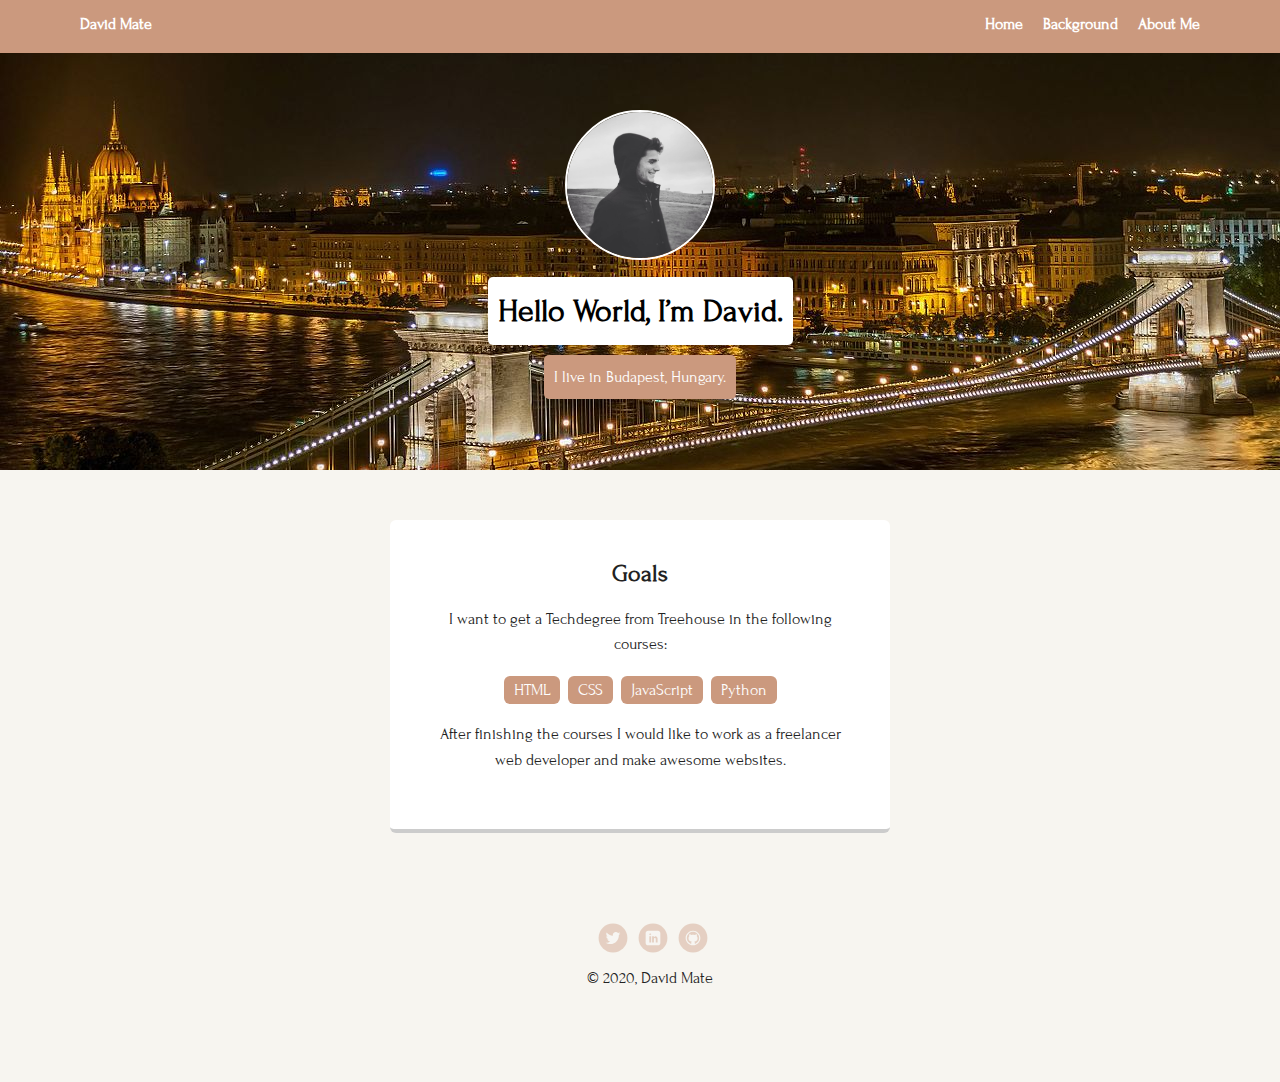
==== index.html @ 6dd5c70e "Added project files" ====
<!doctype html>
<html lang="en">
<head>
  <meta charset="utf-8">
  <title>David Mate's Profile</title>
  <meta name="viewport" content="width=device-width, initial-scale=1.0">
  <link rel="stylesheet" href="styles.css">
  <link href="https://fonts.googleapis.com/css?family=Forum:400,300,500,700,900" rel="stylesheet">
</head>
  <body>

    <div class="main-nav">
        <ul class="nav">
          <li class="name">David Mate</li>
          <li><a href="index.html">Home</a></li>
          <li><a href="pages/background.html">Background</a></li>
          <li><a href="pages/about.html">About Me</a></li>
        </ul>
    </div>

    <header>
      <img src="images/me.jpg" alt="Picture of David Mate" class="profile-image">
      <h1 class="tag name">Hello World, I’m David.</h1>
      <p class="tag location">I live in Budapest, Hungary.</p>
    </header>

    <main class="flex">
      <div class="card">
        <h2>Goals</h2>
        <p>I want to get a Techdegree from Treehouse in the following courses:</p>
        <ul class="skills">
          <li>HTML</li>
          <li>CSS</li>
          <li>JavaScript</li>
          <li>Python</li>
        </ul>
        <p>After finishing the courses I would like to work as a freelancer web developer and make awesome websites.</p>
      </div>
    </main>

    <footer>
      <ul>
        <li><a href="https://www.twitter.com" target="_blank" class="social twitter">Twitter</a></li>
        <li><a href="https://www.linkedin.com" target="_blank" class="social linkedin">LinkedIn</a></li>
        <li><a href="https://github.com/daveszdev" target="_blank" class="social github">Github</a></li>
      </ul>
      <p class="copyright">&copy; 2020, David Mate</p>
    </footer>
  </body>
  </html>
---- styles.css ----
/* Global Layout Set-up */
* {
  box-sizing: border-box;
}

body {
  margin: 0;
  padding: 0;
  text-align: center;
  font-family: 'Forum', sans-serif;
  color: #222;
  background: #f7f5f0;
}
/* Link Styles */

a {
  text-decoration: none;
  color: white;
}
a:hover {
  color: #6633ff;
}

.site {
  color: #cb997e;
}
/* Section Styles */

.main-nav {
  width: 100%;
  background: #cb997e;
  min-height: 30px;
  padding: 10px;
  position: fixed;
  text-align: center;
  }
.nav {
  display: flex;
  justify-content: space-around;
  font-weight: 700;
  list-style-type: none;
  margin: 0 auto;
  padding: 0;
}

.nav .name {
    display: block;
    margin-right: auto;
    color: white;
}
.nav li {
  padding: 5px 10px 10px 10px;
}
.nav a {
  transition: all .5s;
}
.nav a:hover {
  color: white
}

header {
  text-align: center;
  background: url('images/budapest.jpg') no-repeat top center ;
  background-size: cover;
  overflow: hidden;
  padding-top: 60px;
}
header {
  line-height: 1.5;
}
header .profile-image {
  margin-top: 50px;
  width: 150px;
  height: 150px;
  border-radius: 50%;
  border: 2px solid white;
  transition: all .5s;
}
header .profile-image:hover {
  transform: scale(1.2);
}
main .picture {
  margin: 20px;
  margin-top: 50px;
  width: 150px;
  height: 150px;
  border-radius: 50%;
  border: 2px solid white;
  transition: all .5s;
}
main .picture:hover {
  transform: scale(1.2);
}
.tag {
  background-color: #fff;
  color: black;
  padding: 10px;
  border-radius: 5px;
  display: table;
  margin: 10px auto;
}
.location {
  background-color: #cb997e;
  color: white;
}
.card {
  margin: 30px;
  padding: 20px 40px 40px;
  max-width: 500px;
  text-align: center;
  background: #fff;
  border-bottom: 4px solid #ccc;
  border-radius: 6px;
  transition: all .5s;
}
.card:hover {
  border-color: #cb997e;
}

ul.skills {
  padding: 0;
  text-align: center;
}

.skills li {
  border-radius: 6px;
  display: inline-block;
  background: #cb997e;
  color: white;
  padding: 5px 10px;
  margin: 2px;
}

.skills li:nth-child(odd) {
  background: #cb997e;
}

footer {
  width: 100%;
  min-height: 30px;
  padding: 20px 0 40px 20px;
}

footer .copyright {
  top: -8px;
  font-size: .75em;
}

footer ul {
  list-style-type: none;
  margin: 0;
  padding: 0;
}

footer ul li {
  display: inline-block;
}

a.social {
  display: inline-block;
  text-indent: -9999px;
  margin-left: 5px;
  width: 30px;
  height: 30px;
  background-size: 30px 30px;
  opacity: .4;
  transition: all .5s;
}
a.twitter {
  background-image: url(images/twitter.svg);
}
a.linkedin {
  background-image: url(images/linkedin.svg);
}
a.github {
  background-image: url(images/github.svg);
}
a.social:hover {
  opacity: 1;
}
.clearfix {
  clear: both;
}

/* Styles for larger screens */
@media screen and (min-width: 720px) {

  .flex {
      display: -ms-flexbox;      /* TWEENER - IE 10 */
      display: flex;
      max-width: 1200px;
      -ms-flex-pack: distribute;
      justify-content: space-around;
      margin: 0 auto;
  }

  header {
    min-height: 470px;
  }

  .nav {
    max-width: 1200px;
    padding: 0 30px;
  }


  main {
    padding-top: 20px;
  }

  main p {
    line-height: 1.6em;
  }

  footer {
    font-size: 1.3em;
    max-width: 1200px;
    margin: 40px auto;
  }

}
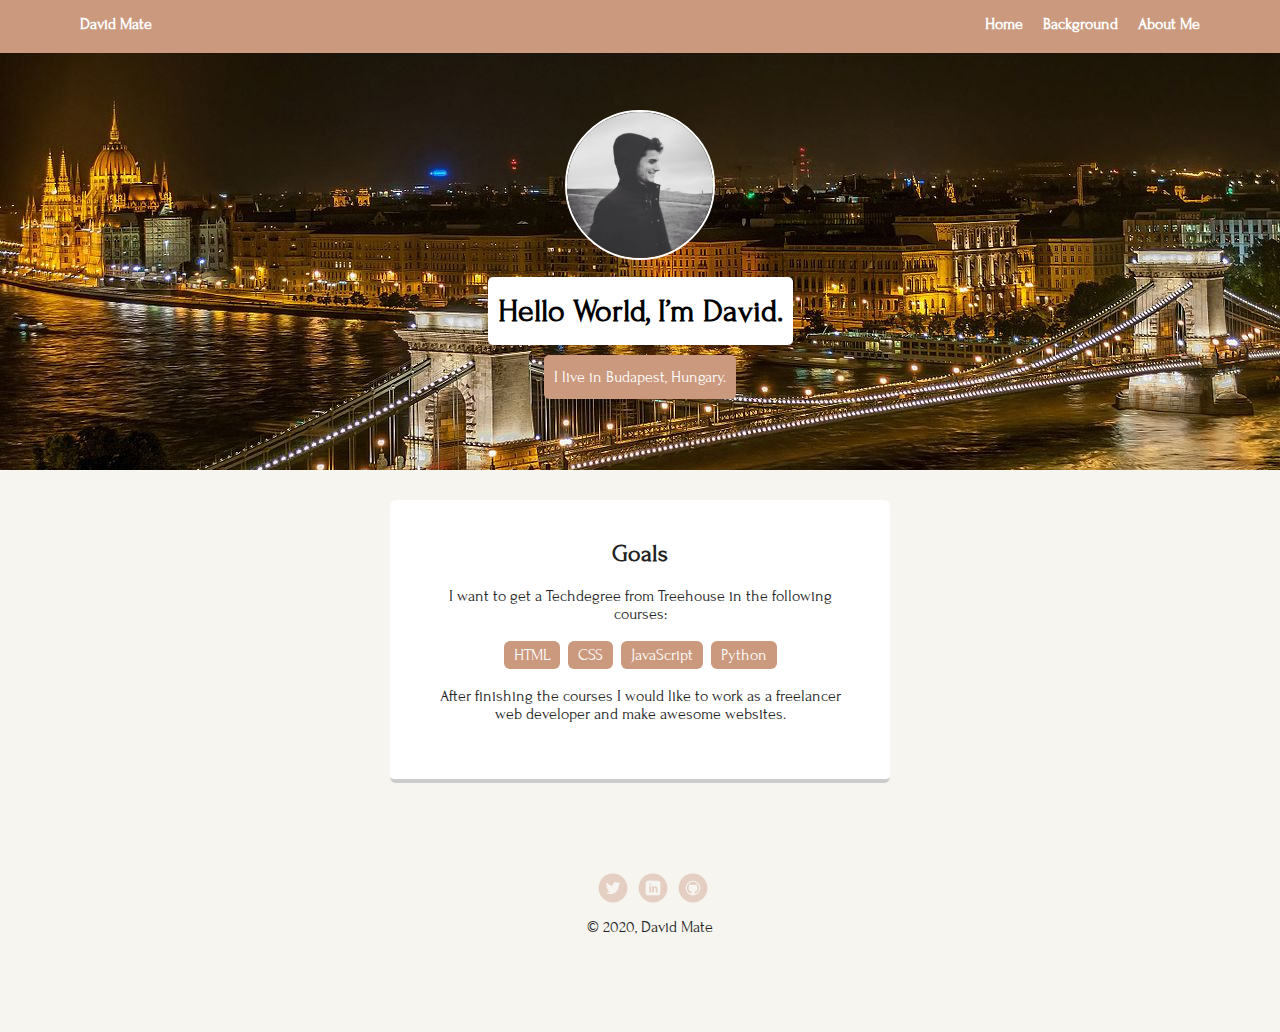
==== commit 4f1a4898: "Updated index.html" ====
--- a/index.html
+++ b/index.html
@@ -9,14 +9,14 @@
 </head>
   <body>
 
-    <div class="main-nav">
+    <nav class="main-nav">
         <ul class="nav">
           <li class="name">David Mate</li>
           <li><a href="index.html">Home</a></li>
           <li><a href="pages/background.html">Background</a></li>
           <li><a href="pages/about.html">About Me</a></li>
         </ul>
-    </div>
+    </nav>
 
     <header>
       <img src="images/me.jpg" alt="Picture of David Mate" class="profile-image">
@@ -24,8 +24,8 @@
       <p class="tag location">I live in Budapest, Hungary.</p>
     </header>
 
-    <main class="flex">
-      <div class="card">
+    <div class="flex">
+      <section class="card">
         <h2>Goals</h2>
         <p>I want to get a Techdegree from Treehouse in the following courses:</p>
         <ul class="skills">
@@ -35,8 +35,8 @@
           <li>Python</li>
         </ul>
         <p>After finishing the courses I would like to work as a freelancer web developer and make awesome websites.</p>
-      </div>
-    </main>
+      </section>
+    </div>
 
     <footer>
       <ul>
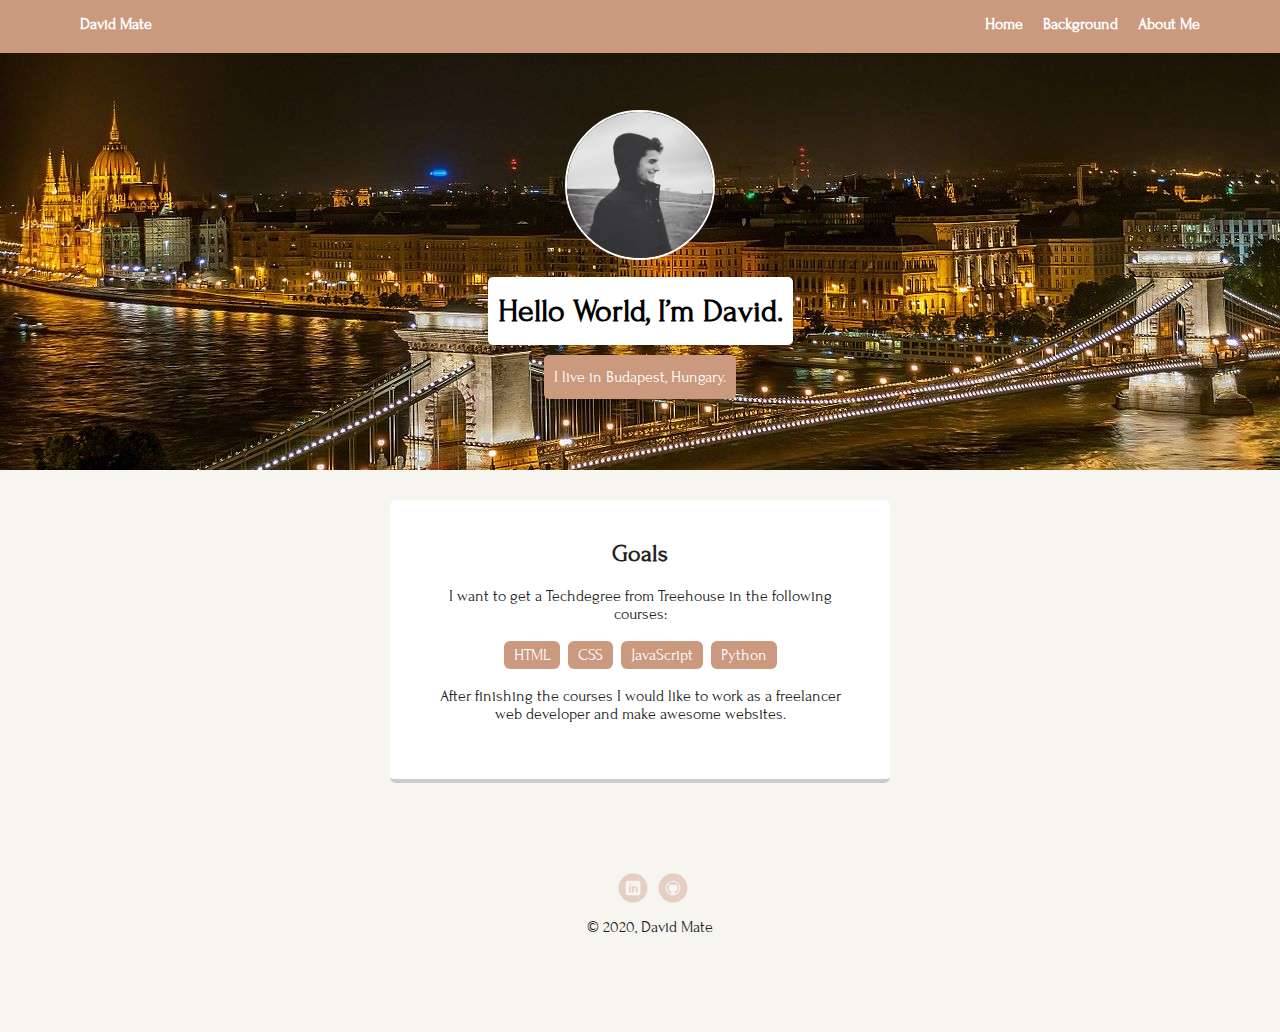
==== commit 12a078c5: "Updated index.html" ====
--- a/index.html
+++ b/index.html
@@ -40,7 +40,6 @@
 
     <footer>
       <ul>
-        <li><a href="https://www.twitter.com" target="_blank" class="social twitter">Twitter</a></li>
         <li><a href="https://www.linkedin.com" target="_blank" class="social linkedin">LinkedIn</a></li>
         <li><a href="https://github.com/daveszdev" target="_blank" class="social github">Github</a></li>
       </ul>
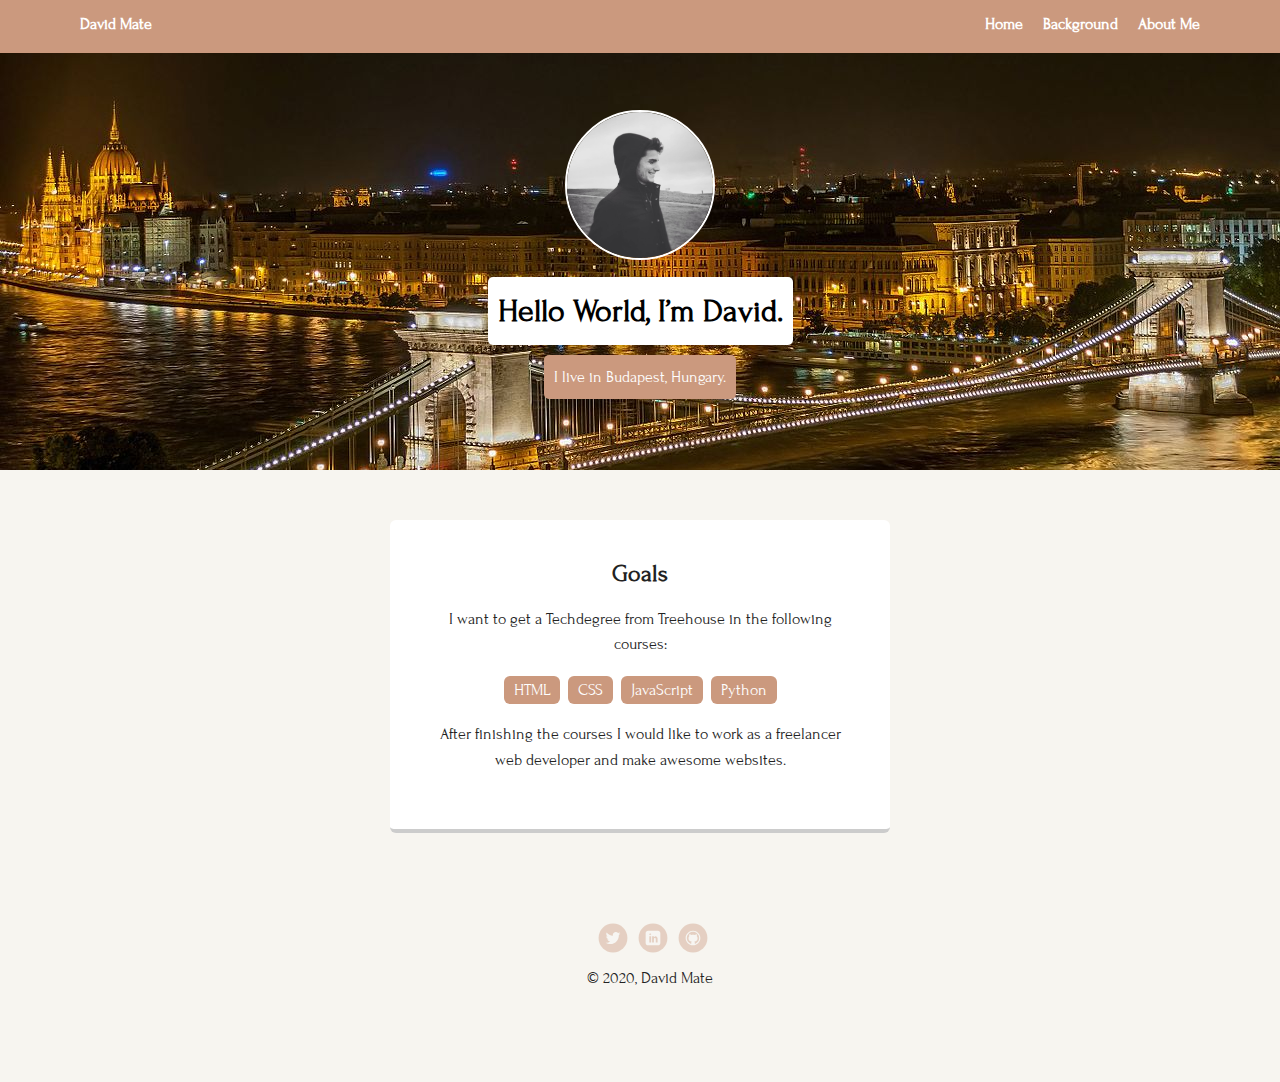
==== commit bb2a9adb: "Updated" ====
--- a/index.html
+++ b/index.html
@@ -24,7 +24,7 @@
       <p class="tag location">I live in Budapest, Hungary.</p>
     </header>
 
-    <div class="flex">
+    <main class="flex">
       <section class="card">
         <h2>Goals</h2>
         <p>I want to get a Techdegree from Treehouse in the following courses:</p>
@@ -36,10 +36,11 @@
         </ul>
         <p>After finishing the courses I would like to work as a freelancer web developer and make awesome websites.</p>
       </section>
-    </div>
+    </main>
 
     <footer>
       <ul>
+        <li><a href="https://www.twitter.com" target="_blank" class="social twitter">Twitter</a></li>
         <li><a href="https://www.linkedin.com" target="_blank" class="social linkedin">LinkedIn</a></li>
         <li><a href="https://github.com/daveszdev" target="_blank" class="social github">Github</a></li>
       </ul>
--- a/styles.css
+++ b/styles.css
@@ -217,5 +217,3 @@
     max-width: 1200px;
     margin: 40px auto;
   }
-
-}
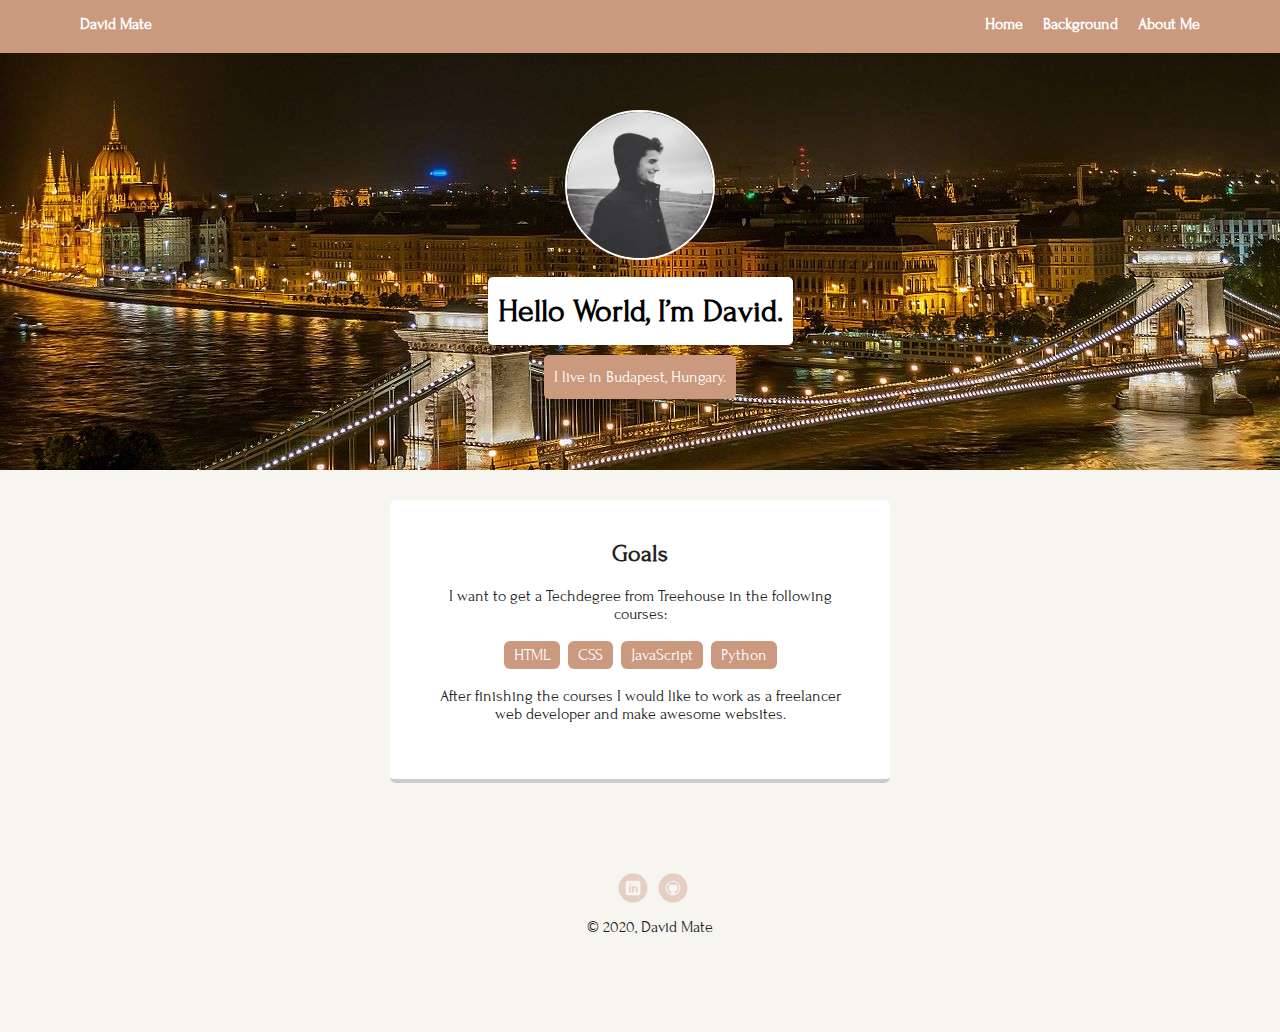
==== commit be755d57: "Merge branch 'master' of https://github.com/daveszdev/techdegree-project-1" ====
--- a/index.html
+++ b/index.html
@@ -24,7 +24,7 @@
       <p class="tag location">I live in Budapest, Hungary.</p>
     </header>
 
-    <main class="flex">
+    <div class="flex">
       <section class="card">
         <h2>Goals</h2>
         <p>I want to get a Techdegree from Treehouse in the following courses:</p>
@@ -36,11 +36,10 @@
         </ul>
         <p>After finishing the courses I would like to work as a freelancer web developer and make awesome websites.</p>
       </section>
-    </main>
+    </div>
 
     <footer>
       <ul>
-        <li><a href="https://www.twitter.com" target="_blank" class="social twitter">Twitter</a></li>
         <li><a href="https://www.linkedin.com" target="_blank" class="social linkedin">LinkedIn</a></li>
         <li><a href="https://github.com/daveszdev" target="_blank" class="social github">Github</a></li>
       </ul>
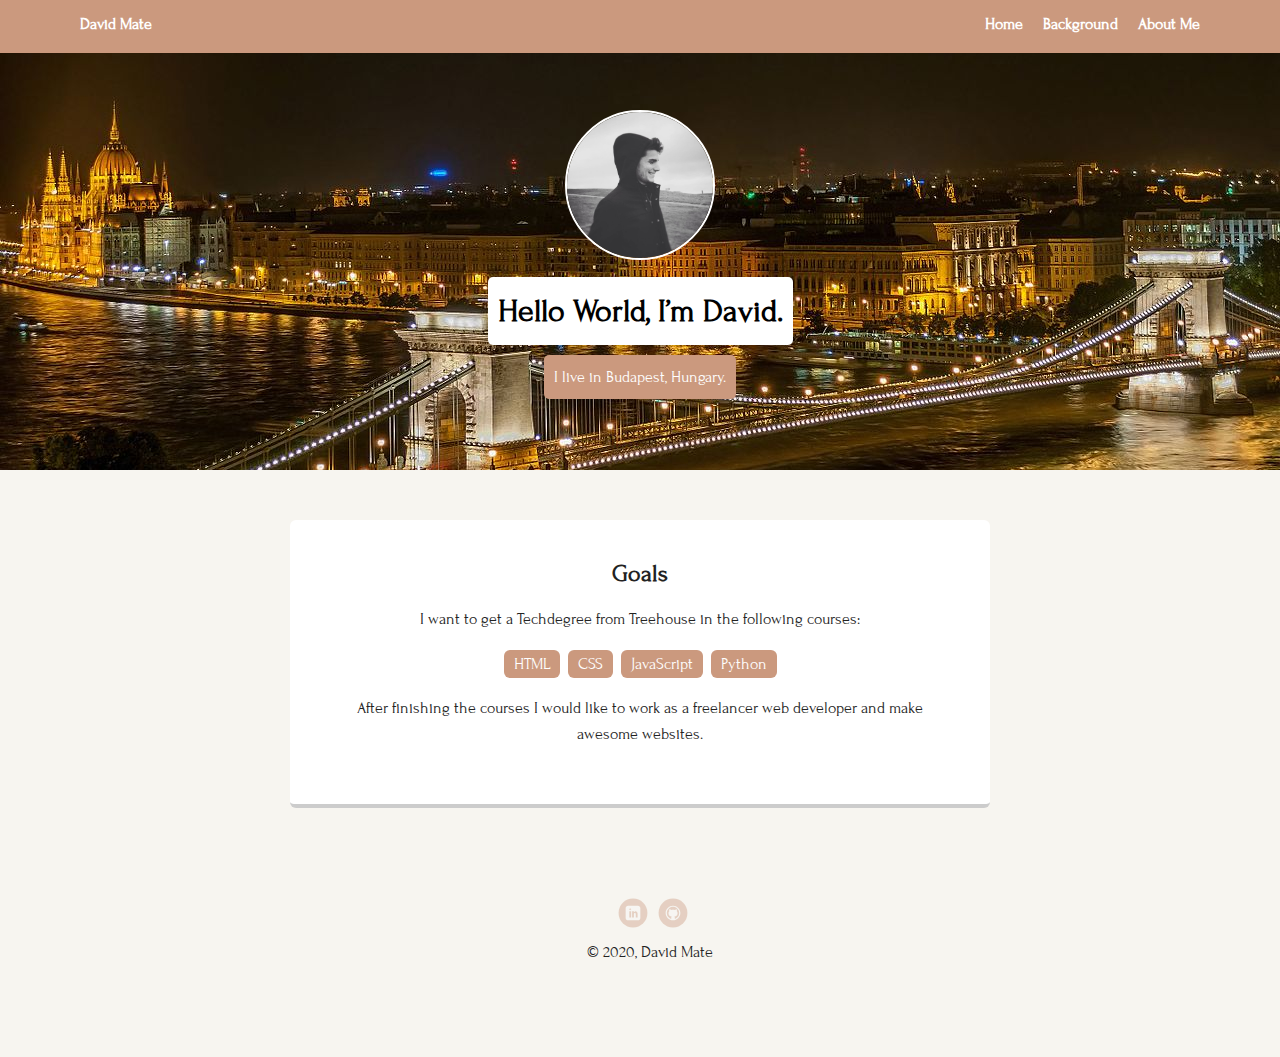
==== commit 013ced19: "Updated" ====
--- a/index.html
+++ b/index.html
@@ -24,7 +24,7 @@
       <p class="tag location">I live in Budapest, Hungary.</p>
     </header>
 
-    <div class="flex">
+    <main class="flex">
       <section class="card">
         <h2>Goals</h2>
         <p>I want to get a Techdegree from Treehouse in the following courses:</p>
@@ -36,7 +36,7 @@
         </ul>
         <p>After finishing the courses I would like to work as a freelancer web developer and make awesome websites.</p>
       </section>
-    </div>
+    </main>
 
     <footer>
       <ul>
--- a/styles.css
+++ b/styles.css
@@ -106,7 +106,7 @@
 .card {
   margin: 30px;
   padding: 20px 40px 40px;
-  max-width: 500px;
+  max-width: 700px;
   text-align: center;
   background: #fff;
   border-bottom: 4px solid #ccc;
